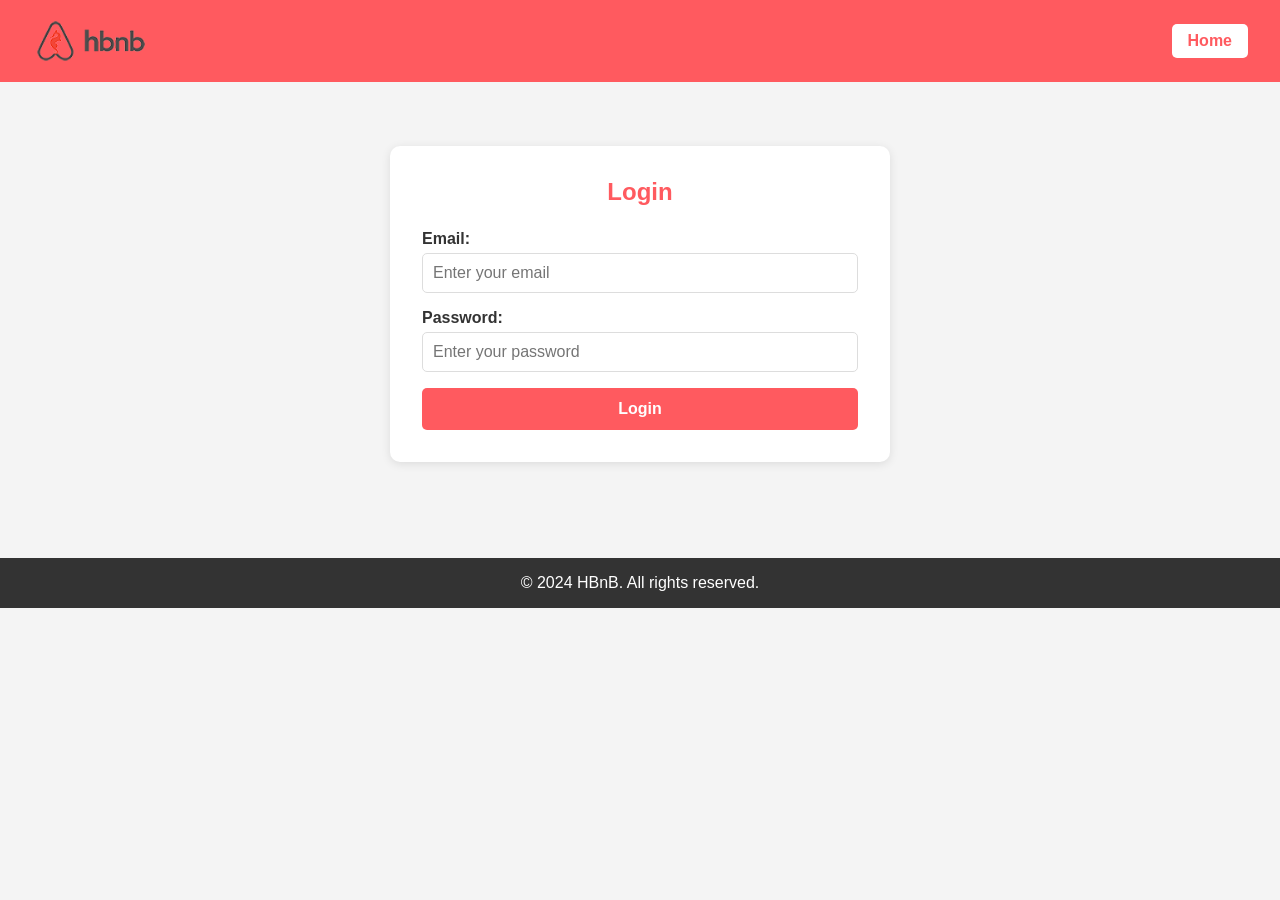
==== part4/frontend/login.html @ f263da0f "feat : add files for structure and classes" ====
<!DOCTYPE html>
<html lang="en">
<head>
    <meta charset="UTF-8">
    <meta name="viewport" content="width=device-width, initial-scale=1.0">
    <title>HBnB - Login</title>
    <link rel="stylesheet" href="styles.css">
    <link rel="icon" href="icon.png" type="image/png">
</head>
<body>
    <header>
        <img src="logo.png" alt="HBnB Logo" class="logo">
        <nav>
            <a href="index.html" class="login-button">Home</a>
        </nav>
    </header>

    <main>
        <div class="form-container">
            <form id="login-form">
                <h2>Login</h2>

                <label for="email">Email:</label>
                <input type="email" id="email" name="email" placeholder="Enter your email" required>

                <label for="password">Password:</label>
                <input type="password" id="password" name="password" placeholder="Enter your password" required>

                <button type="submit">Login</button>
            </form>
        </div>
    </main>

    <footer>
        <p>&copy; 2024 HBnB. All rights reserved.</p>
    </footer>

    <script src="scripts.js"></script>
</body>
</html>
---- part4/frontend/styles.css ----
* {
    box-sizing: border-box;
    margin: 0;
    padding: 0;
    font-family: Arial, sans-serif;
}

body {
    background-color: #f4f4f4;
    color: #333;
}

/* ===== HEADER ===== */
header {
    background-color: #ff5a5f;
    color: #fff;
    padding: 1rem 2rem;
    display: flex;
    justify-content: space-between;
    align-items: center;
}

.logo {
    height: 50px;
    width: auto;
}

.login-button {
    background-color: #fff;
    color: #ff5a5f;
    border: none;
    padding: 8px 16px;
    border-radius: 5px;
    text-decoration: none;
    font-weight: bold;
    cursor: pointer;
}

.login-button:hover {
    background-color: #ffe0e0;
}

/* ===== NAV ===== */
nav {
    display: flex;
    align-items: center;
    gap: 1rem;
}

nav a {
    color: #fff;
    text-decoration: none;
    margin-left: 1rem;
}

/* ===== FOOTER ===== */
footer {
    background-color: #333;
    color: #fff;
    text-align: center;
    padding: 1rem;
    margin-top: 2rem;
}

/* ===== MAIN ===== */
main {
    padding: 2rem;
    max-width: 1200px;
    margin: 0 auto;
}

/* ===== PLACE CARDS (index.html) ===== */
#places-list {
    display: flex;
    flex-wrap: wrap;
    justify-content: center;
}

.place-card {
    margin: 20px;
    padding: 10px;
    border: 1px solid #ddd;
    border-radius: 10px;
    background-color: #fff;
    width: 280px;
    box-shadow: 0 2px 5px rgba(0,0,0,0.1);
    transition: transform 0.2s;
}

.place-card:hover {
    transform: translateY(-5px);
}

.place-card img {
    width: 100%;
    height: 180px;
    object-fit: cover;
    border-radius: 8px;
    margin-bottom: 10px;
}

.place-card h3 {
    margin-bottom: 8px;
    color: #333;
}

.place-card p {
    color: #666;
    margin-bottom: 10px;
    font-size: 0.9rem;
}

.details-button {
    display: inline-block;
    background-color: #ff5a5f;
    color: #fff;
    padding: 8px 16px;
    border-radius: 5px;
    text-decoration: none;
    font-size: 0.9rem;
    border: none;
    cursor: pointer;
    width: 100%;
    text-align: center;
}

.details-button:hover {
    background-color: #e04a50;
}

/* ===== FILTER ===== */
#filter {
    margin-bottom: 2rem;
    display: flex;
    align-items: center;
    gap: 1rem;
}

#filter label {
    font-weight: bold;
}

#price-filter {
    padding: 8px;
    border-radius: 5px;
    border: 1px solid #ddd;
    font-size: 1rem;
}

/* ===== PLACE DETAILS (place.html) ===== */
.place-details {
    background-color: #fff;
    border-radius: 10px;
    padding: 2rem;
    margin-bottom: 2rem;
    box-shadow: 0 2px 5px rgba(0,0,0,0.1);
}

.place-details img {
    width: 100%;
    max-height: 400px;
    object-fit: cover;
    border-radius: 10px;
    margin-bottom: 1.5rem;
}

.place-details h1 {
    font-size: 2rem;
    margin-bottom: 1rem;
    color: #333;
}

.place-info {
    display: grid;
    grid-template-columns: repeat(auto-fit, minmax(200px, 1fr));
    gap: 1rem;
    margin-bottom: 1.5rem;
}

.place-info p {
    background-color: #f9f9f9;
    padding: 10px;
    border-radius: 8px;
    border: 1px solid #eee;
}

.place-info p strong {
    color: #ff5a5f;
}

.amenities-list {
    display: flex;
    flex-wrap: wrap;
    gap: 10px;
    margin-top: 1rem;
}

.amenity-tag {
    background-color: #ff5a5f;
    color: #fff;
    padding: 5px 12px;
    border-radius: 20px;
    font-size: 0.85rem;
}

/* ===== REVIEWS ===== */
#reviews {
    margin-bottom: 2rem;
}

#reviews h2 {
    font-size: 1.5rem;
    margin-bottom: 1rem;
    color: #333;
}

.review-card {
    margin: 20px;
    padding: 10px;
    border: 1px solid #ddd;
    border-radius: 10px;
    background-color: #fff;
    box-shadow: 0 2px 5px rgba(0,0,0,0.05);
}

.review-card h4 {
    color: #ff5a5f;
    margin-bottom: 5px;
}

.review-card p {
    color: #555;
    margin-bottom: 5px;
    font-size: 0.95rem;
}

.review-card .rating {
    color: #f5a623;
    font-weight: bold;
}

/* ===== ADD REVIEW BUTTON ===== */
.add-review-btn {
    display: inline-block;
    background-color: #ff5a5f;
    color: #fff;
    padding: 10px 20px;
    border-radius: 8px;
    text-decoration: none;
    font-weight: bold;
    margin-top: 1rem;
}

.add-review-btn:hover {
    background-color: #e04a50;
}

/* ===== FORMS (login + add_review) ===== */
.form-container {
    max-width: 500px;
    margin: 2rem auto;
    background-color: #fff;
    padding: 2rem;
    border-radius: 10px;
    box-shadow: 0 2px 10px rgba(0,0,0,0.1);
}

.form-container h2 {
    text-align: center;
    margin-bottom: 1.5rem;
    color: #ff5a5f;
}

.form-container label {
    display: block;
    margin-bottom: 5px;
    font-weight: bold;
    color: #333;
}

.form-container input,
.form-container textarea,
.form-container select {
    width: 100%;
    padding: 10px;
    margin-bottom: 1rem;
    border: 1px solid #ddd;
    border-radius: 5px;
    font-size: 1rem;
}

.form-container textarea {
    height: 120px;
    resize: vertical;
}

.form-container button[type="submit"] {
    width: 100%;
    background-color: #ff5a5f;
    color: #fff;
    padding: 12px;
    border: none;
    border-radius: 5px;
    font-size: 1rem;
    font-weight: bold;
    cursor: pointer;
}

.form-container button[type="submit"]:hover {
    background-color: #e04a50;
}

/* ===== ADD REVIEW FORM (add_review.html) ===== */
.add-review {
    max-width: 500px;
    margin: 2rem auto;
}

.add-review h2 {
    text-align: center;
    margin-bottom: 1.5rem;
    color: #ff5a5f;
}

.add-review .form {
    background-color: #fff;
    padding: 2rem;
    border-radius: 10px;
    box-shadow: 0 2px 10px rgba(0,0,0,0.1);
}

.add-review .form label {
    display: block;
    margin-bottom: 5px;
    font-weight: bold;
}

.add-review .form textarea,
.add-review .form select {
    width: 100%;
    padding: 10px;
    margin-bottom: 1rem;
    border: 1px solid #ddd;
    border-radius: 5px;
    font-size: 1rem;
}

.add-review .form textarea {
    height: 120px;
    resize: vertical;
}

.add-review .form button {
    width: 100%;
    background-color: #ff5a5f;
    color: #fff;
    padding: 12px;
    border: none;
    border-radius: 5px;
    font-size: 1rem;
    font-weight: bold;
    cursor: pointer;
}

.add-review .form button:hover {
    background-color: #e04a50;
}
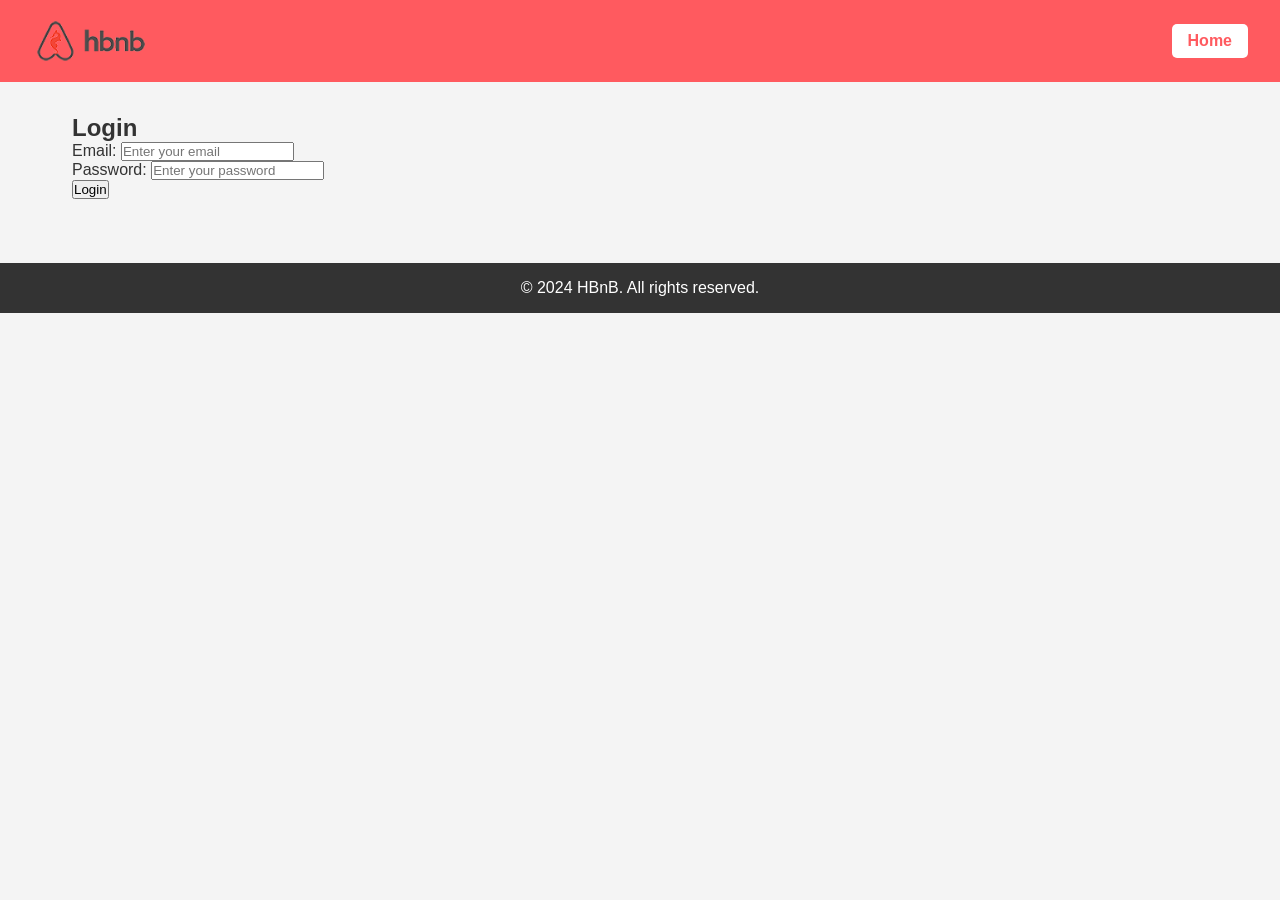
==== commit 97452f2a: "fix : update scripts.js and login .html" ====
--- a/part4/frontend/login.html
+++ b/part4/frontend/login.html
@@ -16,19 +16,25 @@
     </header>
 
     <main>
-        <div class="form-container">
-            <form id="login-form">
-                <h2>Login</h2>
+        <section class="login-container">
+            <div class="form-box">
+                <h1>Login</h1>
+                
+                <form id="login-form">
+                    <div class="form-group">
+                        <label for="email">Email:</label>
+                        <input type="email" id="email" name="email" placeholder="Enter your email" required>
+                    </div>
 
-                <label for="email">Email:</label>
-                <input type="email" id="email" name="email" placeholder="Enter your email" required>
+                    <div class="form-group">
+                        <label for="password">Password:</label>
+                        <input type="password" id="password" name="password" placeholder="Enter your password" required>
+                    </div>
 
-                <label for="password">Password:</label>
-                <input type="password" id="password" name="password" placeholder="Enter your password" required>
-
-                <button type="submit">Login</button>
-            </form>
-        </div>
+                    <button type="submit" class="submit-button">Login</button>
+                </form>
+            </div>
+        </section>
     </main>
 
     <footer>
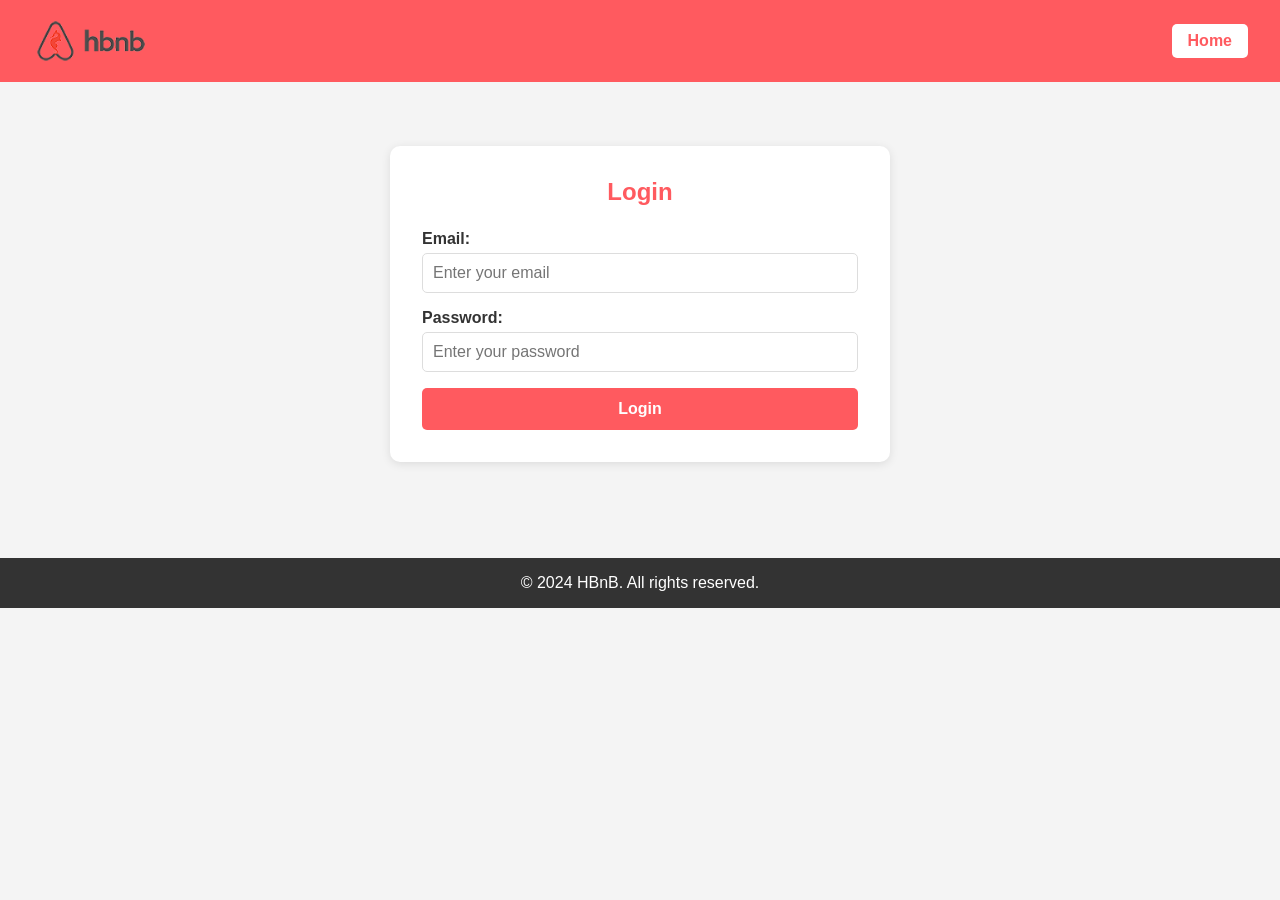
==== commit 439d2da3: "fix : update login.html" ====
--- a/part4/frontend/login.html
+++ b/part4/frontend/login.html
@@ -16,24 +16,22 @@
     </header>
 
     <main>
-        <section class="login-container">
-            <div class="form-box">
-                <h1>Login</h1>
-                
-                <form id="login-form">
-                    <div class="form-group">
-                        <label for="email">Email:</label>
-                        <input type="email" id="email" name="email" placeholder="Enter your email" required>
-                    </div>
+        <section class="form-container">
+            <h2>Login</h2>
+            
+            <form id="login-form">
+                <div class="form-group">
+                    <label for="email">Email:</label>
+                    <input type="email" id="email" name="email" placeholder="Enter your email" required>
+                </div>
 
-                    <div class="form-group">
-                        <label for="password">Password:</label>
-                        <input type="password" id="password" name="password" placeholder="Enter your password" required>
-                    </div>
+                <div class="form-group">
+                    <label for="password">Password:</label>
+                    <input type="password" id="password" name="password" placeholder="Enter your password" required>
+                </div>
 
-                    <button type="submit" class="submit-button">Login</button>
-                </form>
-            </div>
+                <button type="submit">Login</button>
+            </form>
         </section>
     </main>
 
